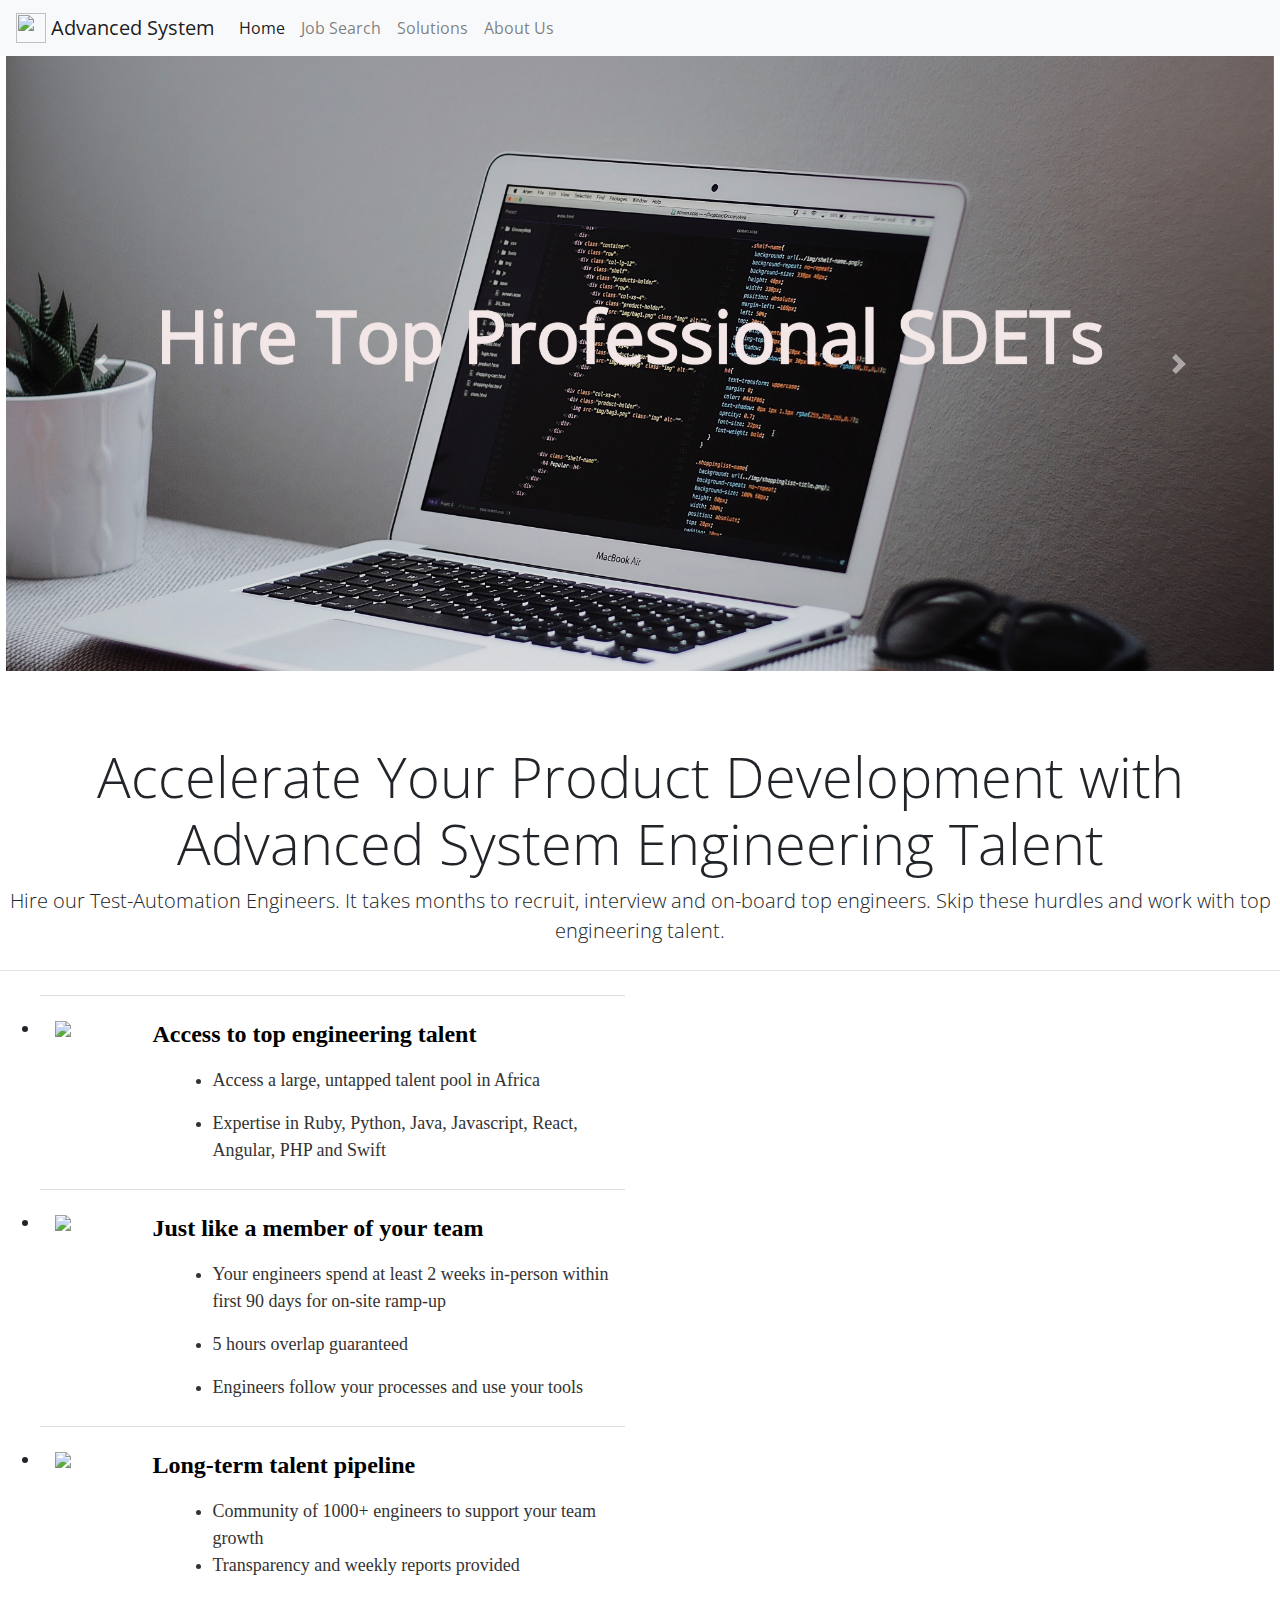
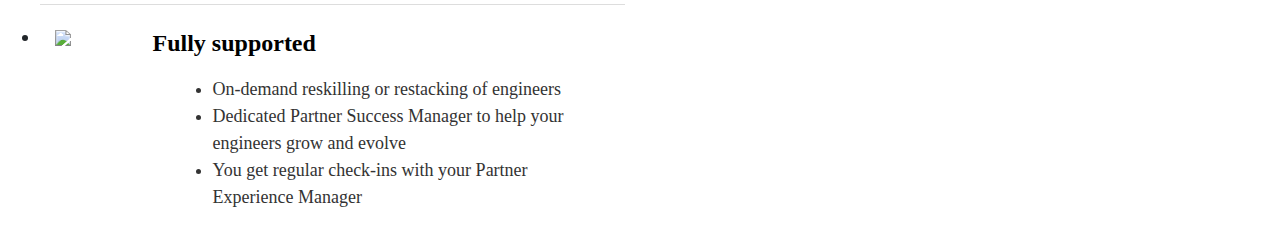
==== AdvancedSystem/index.html @ 60071e0d "Init commit" ====
<!DOCTYPE html>
<html lang="en">
    <head>
      <meta charset="utf-8">
      <meta http-equiv="X-UA-Compatible" content="IE=edge">
      <meta name="viewport" content="width=device-width, initial-scale=1.0">
      <link rel="stylesheet" href="https://maxcdn.bootstrapcdn.com/bootstrap/4.0.0/css/bootstrap.min.css" integrity="sha384-Gn5384xqQ1aoWXA+058RXPxPg6fy4IWvTNh0E263XmFcJlSAwiGgFAW/dAiS6JXm" crossorigin="anonymous">
      <script src="https://code.jquery.com/jquery-3.2.1.slim.min.js" integrity="sha384-KJ3o2DKtIkvYIK3UENzmM7KCkRr/rE9/Qpg6aAZGJwFDMVNA/GpGFF93hXpG5KkN" crossorigin="anonymous"></script>
      <script src="https://cdnjs.cloudflare.com/ajax/libs/popper.js/1.12.9/umd/popper.min.js" integrity="sha384-ApNbgh9B+Y1QKtv3Rn7W3mgPxhU9K/ScQsAP7hUibX39j7fakFPskvXusvfa0b4Q" crossorigin="anonymous"></script>
      <script src="https://maxcdn.bootstrapcdn.com/bootstrap/4.0.0/js/bootstrap.min.js" integrity="sha384-JZR6Spejh4U02d8jOt6vLEHfe/JQGiRRSQQxSfFWpi1MquVdAyjUar5+76PVCmYl" crossorigin="anonymous"></script>
      <link rel="stylesheet" href="https://fonts.googleapis.com/css?family=Open+Sans:300,400,600,700,400italic" as="style" onload="this.onload=null;this.rel='stylesheet'">
      <link rel="stylesheet" href="main.css">
    </head>
    <body>
      <header>
        <nav class="navbar navbar-expand-lg navbar-light bg-light">
          <a class="navbar-brand" href="#">
            <img src="/docs/4.0/assets/brand/bootstrap-solid.svg" width="30" height="30" class="d-inline-block align-top" alt="">
            Advanced System
          </a>
          <div class="collapse navbar-collapse" id="navbarNavAltMarkup">
            <div class="navbar-nav">
              <a class="nav-item nav-link active" href="#">Home <span class="sr-only">(current)</span></a>
              <a class="nav-item nav-link" href="#">Job Search</a>
              <a class="nav-item nav-link" href="#">Solutions</a>
              <a class="nav-item nav-link" href="#">About Us</a>
            </div>
          </div>
        </nav>
      </header>
      <div class="row" id="slides">
        <div id="carouselExampleControls" class="carousel slide" data-ride="carousel">
          <div class="carousel-inner">
            <div class="carousel-item active" id="c-item-1">
              <!-- <h1>Hire top professional Test-Automation Engineers</h1> -->
              <img class="d-block w-100"  src="img/slide_1_01.jpg" alt="First slide">
            </div>
            <div class="carousel-item" id="c-item-2">
              <!-- <h1>Let us build for you end to end automated QA infrastructure</h1> -->
              <img class="d-block w-100"  src="img/slide_2_01.jpg" alt="Second slide">
            </div>
            <div class="carousel-item" id="c-item-2">
              <!-- <h1>We come and share best practices and latest tools in the market</h1> -->
              <img class="d-block w-100"  src="img/slide_3_01.jpg" alt="Third slide">
            </div>
          </div>
          <a class="carousel-control-prev" href="#carouselExampleControls" role="button" data-slide="prev">
            <span class="carousel-control-prev-icon" aria-hidden="true"></span>
            <span class="sr-only">Previous</span>
          </a>
          <a class="carousel-control-next" href="#carouselExampleControls" role="button" data-slide="next">
            <span class="carousel-control-next-icon" aria-hidden="true"></span>
            <span class="sr-only">Next</span>
          </a>
        </div>
      </div>
      <br>
      <br>
      <br>
      <div class="row">
        <div class="col">
          <h1 class="display-4 text-center">Accelerate Your Product Development with Advanced System Engineering Talent</h1>
          <p class="lead text-center">Hire our Test-Automation Engineers. It takes months to recruit, interview and on-board top engineers. Skip these hurdles and work with top engineering talent. </p>
          <hr class="my-4">
        </div>
      </div>

      <div class="row">
        <div class="col-6">
            <ul id="what_we_do-list">
            <li class="do">
              <div class="container">
                <div class="row">
                  <div class="col-2">
                    <img src="https://hire.andela.com/hubfs/004-resume.png" class="img-fluid">
                  </div>
                  <div class="col-10">
                    <div class="do-title">
                      Access to top engineering talent
                    </div>
                    <div class="do-description">
                      <ul>
                        <li>
                        <p>Access a large, untapped talent pool in Africa</p>
                        </li>
                        <li>Expertise in Ruby, Python, Java, Javascript, React, Angular, PHP and Swift</li>
                      </ul>
                    </div>
                  </div>
                </div>
              </div>
            </li>
            <li class="do">
              <div class="container">
                <div class="row">
                  <div class="col-2">
                    <img src="https://hire.andela.com/hubfs/016-connection%20copy.png" class="img-fluid">
                  </div>
                  <div class="col-10">
                    <div class="do-title">
                      Just like a member of your team
                    </div>
                    <div class="do-description">
                      <ul>
                        <li>
                        <p>Your engineers spend at least 2 weeks in-person within first 90 days for on-site ramp-up</p>
                        </li>
                        <li>
                        <p>5 hours overlap guaranteed</p>
                        </li>
                        <li>Engineers follow your processes and use your tools</li>
                      </ul>
                    </div>
                  </div>
                </div>
              </div>
            </li>
            <li class="do">
              <div class="container">
                <div class="row">
                  <div class="col-2">
                    <img src="https://hire.andela.com/hubfs/004-resume.png" class="img-fluid">
                  </div>
                  <div class="col-10">
                    <div class="do-title">
                      Long-term talent pipeline
                    </div>
                    <div class="do-description">
                      <ul>
                          <li class="li1">Community of 1000+ engineers to support your team growth</li>
                          <li>Transparency and weekly reports provided</li>
                      </ul>
                    </div>
                  </div>
                </div>
              </div>
            </li>
            <li class="do">
              <div class="container">
                <div class="row">
                  <div class="col-2">
                    <img src="https://hire.andela.com/hubfs/support.png" class="img-fluid">
                  </div>
                  <div class="col-10">
                    <div class="do-title">
                      Fully supported
                    </div>
                    <div class="do-description">
                      <ul class="ul1">
                          <li>On-demand reskilling or restacking of engineers</li>
                          <li>Dedicated Partner Success Manager to help your engineers grow and evolve</li>
                          <li>You get regular check-ins with your Partner Experience Manager</li>
                      </ul>
                    </div>
                  </div>
                </div>
              </div>
            </li>
          </ul>
        </div>

        <div class="col-6"></div>
      </div>



    </body>
</html>
---- AdvancedSystem/main.css ----
body{
  font-family: 'Open Sans', sans-serif;

}

#slides{
  width: 99%;
  margin: auto  ;
  /*height: 500px;*/
}

#what_we_do-list .do{
  border-top: 1px solid #ddd;
  padding-top: 20px;
  padding-bottom: 25px;
}

#what_we_do-list .do .do-title {
    font-family: "DINBold";
    font-weight: bold;
    font-size: 24px;
    color: #000;
    margin-bottom: 15px;
}

#what_we_do-list .do .do-description {
    font-family: "Lato" !important;
}

#what_we_do-list .do .do-description li {
    font-family: "Lato" !important;
    font-size: 18px;
    line-height: 27px;
    list-style-type: disc;
    color: #333;
    margin-left: 20px;
}
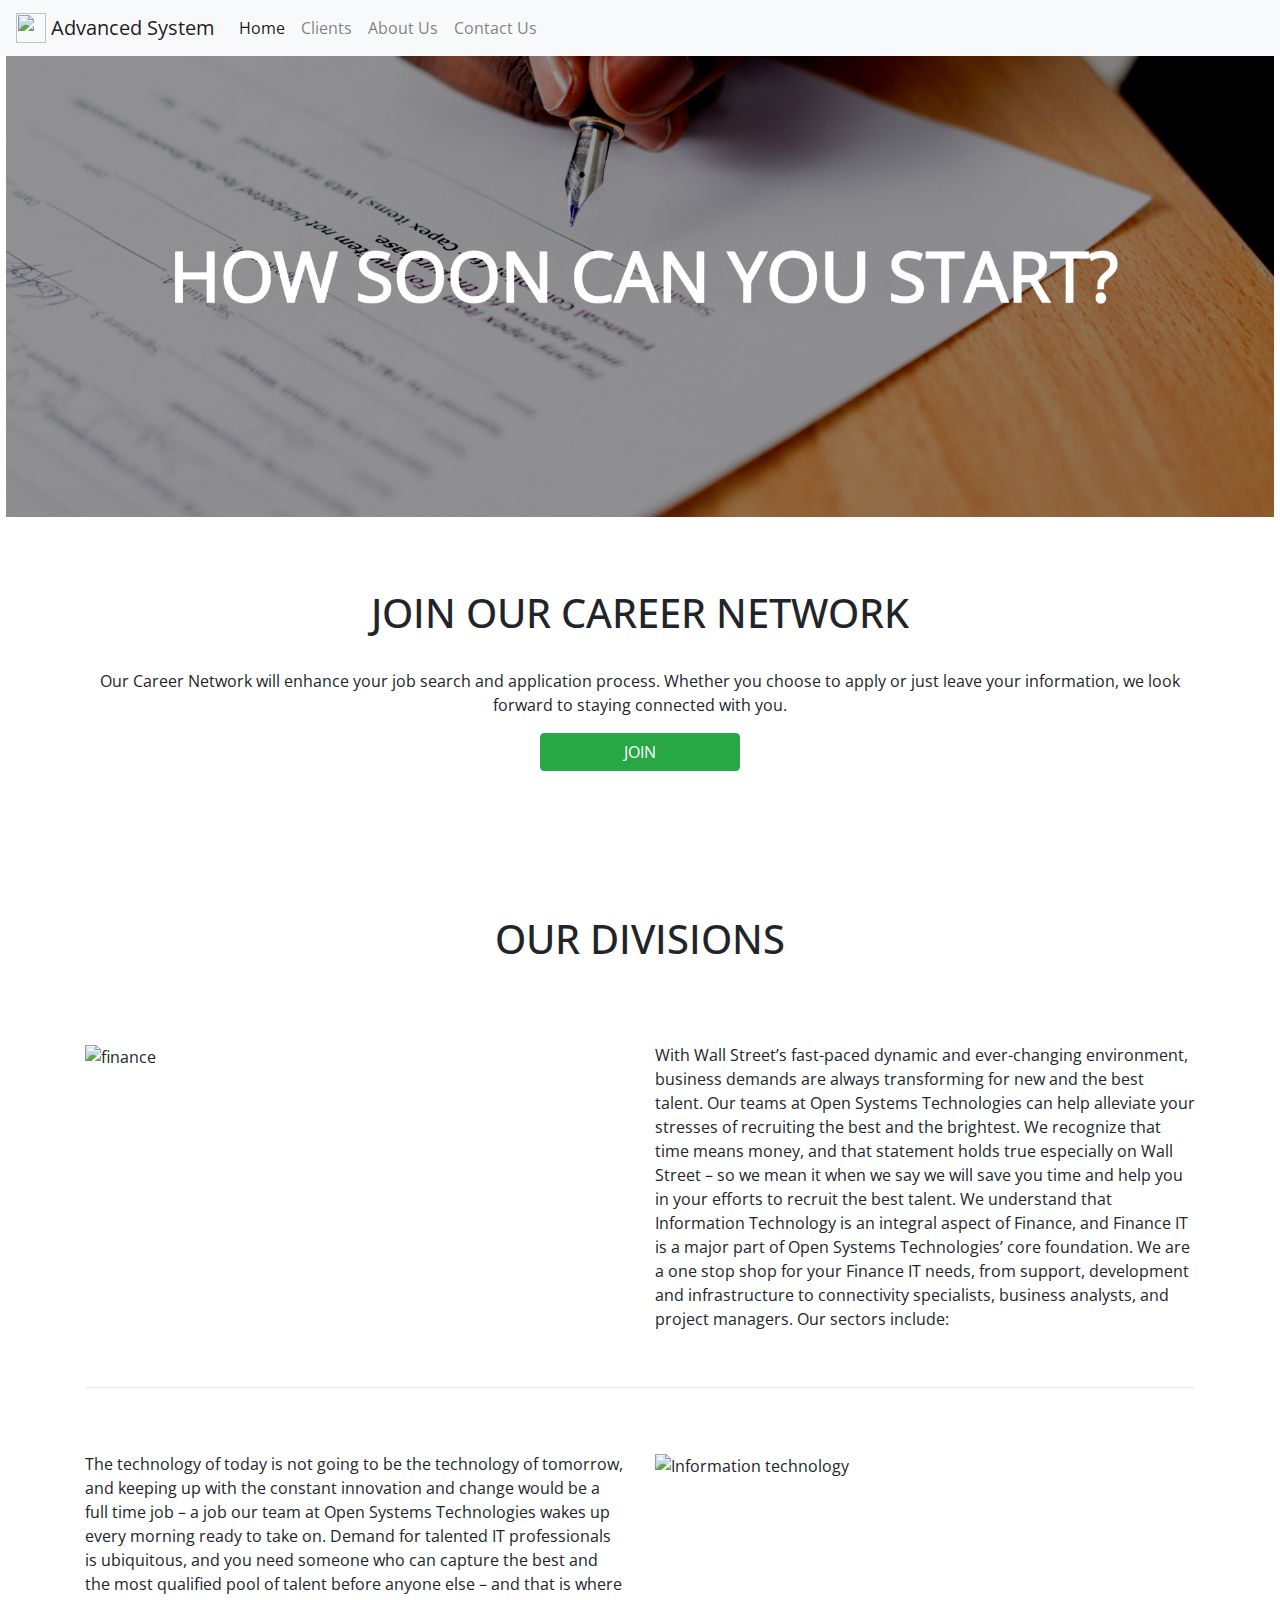
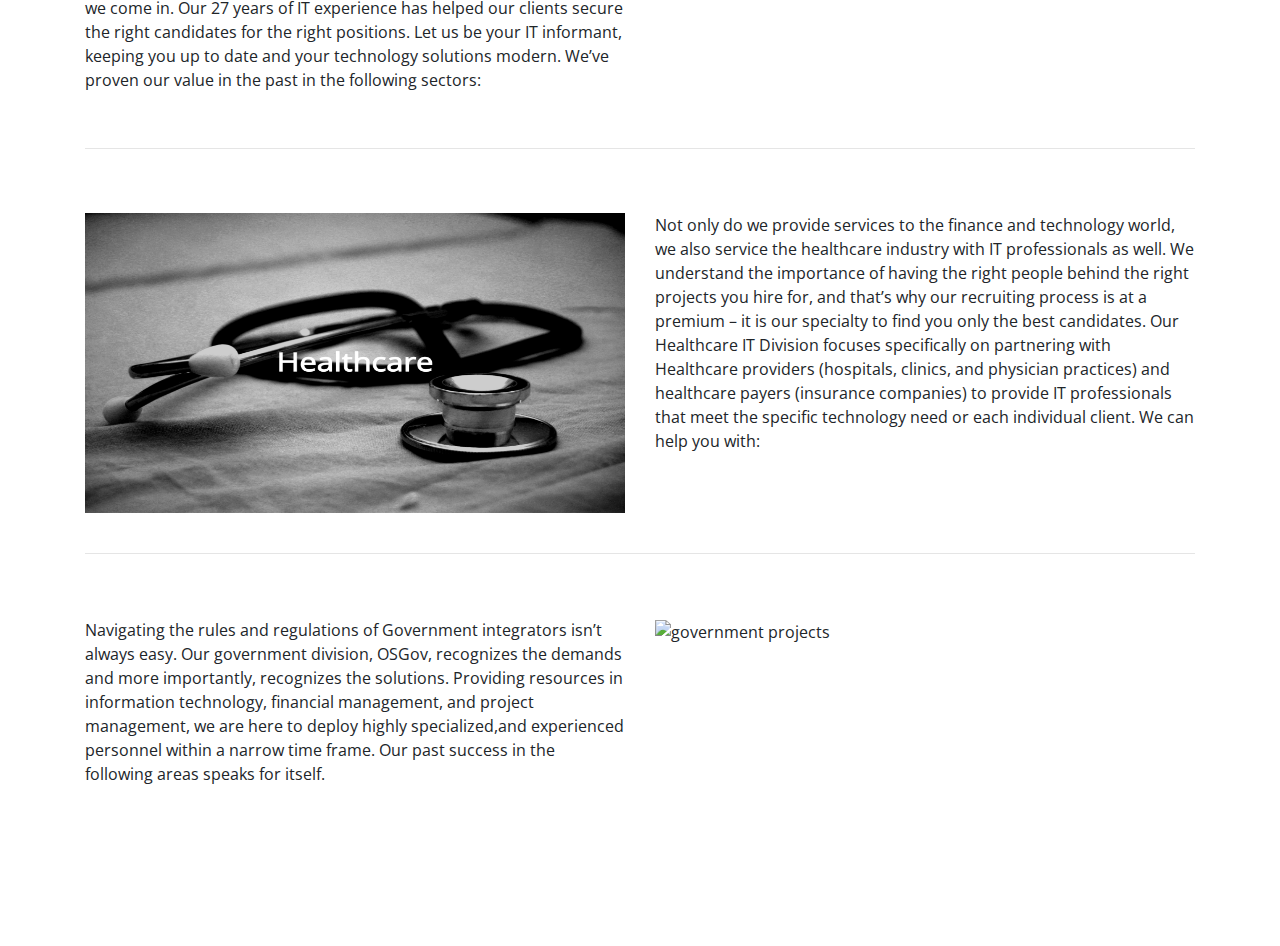
==== commit 5f1904d9: "home page" ====
--- a/AdvancedSystem/index.html
+++ b/AdvancedSystem/index.html
@@ -20,10 +20,10 @@
           </a>
           <div class="collapse navbar-collapse" id="navbarNavAltMarkup">
             <div class="navbar-nav">
-              <a class="nav-item nav-link active" href="#">Home <span class="sr-only">(current)</span></a>
-              <a class="nav-item nav-link" href="#">Job Search</a>
-              <a class="nav-item nav-link" href="#">Solutions</a>
+              <a class="nav-item nav-link active" href="index.html">Home <span class="sr-only">(current)</span></a>
+              <a class="nav-item nav-link" href="clients.html">Clients</a>
               <a class="nav-item nav-link" href="#">About Us</a>
+              <a class="nav-item nav-link" href="#">Contact Us</a>
             </div>
           </div>
         </nav>
@@ -32,137 +32,86 @@
         <div id="carouselExampleControls" class="carousel slide" data-ride="carousel">
           <div class="carousel-inner">
             <div class="carousel-item active" id="c-item-1">
-              <!-- <h1>Hire top professional Test-Automation Engineers</h1> -->
-              <img class="d-block w-100"  src="img/slide_1_01.jpg" alt="First slide">
-            </div>
-            <div class="carousel-item" id="c-item-2">
-              <!-- <h1>Let us build for you end to end automated QA infrastructure</h1> -->
-              <img class="d-block w-100"  src="img/slide_2_01.jpg" alt="Second slide">
-            </div>
-            <div class="carousel-item" id="c-item-2">
-              <!-- <h1>We come and share best practices and latest tools in the market</h1> -->
-              <img class="d-block w-100"  src="img/slide_3_01.jpg" alt="Third slide">
+              <img class="d-block w-100"  src="img/home_page.jpg" alt="how soon can you start?">
             </div>
           </div>
-          <a class="carousel-control-prev" href="#carouselExampleControls" role="button" data-slide="prev">
-            <span class="carousel-control-prev-icon" aria-hidden="true"></span>
-            <span class="sr-only">Previous</span>
-          </a>
-          <a class="carousel-control-next" href="#carouselExampleControls" role="button" data-slide="next">
-            <span class="carousel-control-next-icon" aria-hidden="true"></span>
-            <span class="sr-only">Next</span>
-          </a>
         </div>
       </div>
       <br>
       <br>
       <br>
-      <div class="row">
-        <div class="col">
-          <h1 class="display-4 text-center">Accelerate Your Product Development with Advanced System Engineering Talent</h1>
-          <p class="lead text-center">Hire our Test-Automation Engineers. It takes months to recruit, interview and on-board top engineers. Skip these hurdles and work with top engineering talent. </p>
-          <hr class="my-4">
+      <div class="container">
+        <h1 class="text-center">JOIN OUR CAREER NETWORK</h1>
+        <br>
+        <p class="text-center">Our Career Network will enhance your job search and application process. Whether you choose to apply or just leave your information, we look forward to staying connected with you.</p>
+        <div class="text-center">
+          <button name="action-btn" class="btn btn-success">&nbsp;&nbsp;JOIN&nbsp;&nbsp;</button>
+        </div>
+
+      </div>
+      <br>
+      <br>
+      <br>
+      <br>
+      <br>
+      <br>
+      <div class="container">
+        <h1 class="text-center">OUR DIVISIONS</h1>
+        <br>
+        <br>
+        <br>
+        <div class="row">
+          <div class="col-6">
+            <img name="div-img" src="img/finance.jpg" height="300" alt="finance">
+          </div>
+          <div class="col-6">
+            <p>With Wall Street’s fast-paced dynamic and ever-changing environment, business demands are always transforming for new and the best talent. Our teams at Open Systems Technologies can help alleviate your stresses of recruiting the best and the brightest. We recognize that time means money, and that statement holds true especially on Wall Street – so we mean it when we say we will save you time and help you in your efforts to recruit the best talent. We understand that Information Technology is an integral aspect of Finance, and Finance IT is a major part of Open Systems Technologies’ core foundation. We are a one stop shop for your Finance IT needs, from support, development and infrastructure to connectivity specialists, business analysts, and project managers. Our sectors include:</p>
+          </div>
+        </div>
+        <br>
+        <hr>
+        <br>
+        <br>
+        <div class="row">
+          <div class="col-6">
+            <p>The technology of today is not going to be the technology of tomorrow, and keeping up with the constant innovation and change would be a full time job – a job our team at Open Systems Technologies wakes up every morning ready to take on. Demand for talented IT professionals is ubiquitous, and you need someone who can capture the best and the most qualified pool of talent before anyone else – and that is where we come in. Our 27 years of IT experience has helped our clients secure the right candidates for the right positions. Let us be your IT informant, keeping you up to date and your technology solutions modern. We’ve proven our value in the past in the following sectors:</p>
+          </div>
+          <div class="col-6">
+            <img name="div-img" src="img/it.jpg" height="300" alt="Information technology">
+          </div>
+        </div>
+        <br>
+        <hr>
+        <br>
+        <br>
+        <div class="row">
+          <div class="col-6">
+            <img name="div-img" src="img/healthcare.jpg" height="300" alt="healthcare">
+          </div>
+          <div class="col-6">
+            <p>Not only do we provide services to the finance and technology world, we also service the healthcare industry with IT professionals as well. We understand the importance of having the right people behind the right projects you hire for, and that’s why our recruiting process is at a premium – it is our specialty to find you only the best candidates. Our Healthcare IT Division focuses specifically on partnering with Healthcare providers (hospitals, clinics, and physician practices) and healthcare payers (insurance companies) to provide IT professionals that meet the specific technology need or each individual client. We can help you with:</p>
+          </div>
+        </div>
+        <br>
+        <hr>
+        <br>
+        <br>
+        <div class="row">
+          <div class="col-6">
+            <p>Navigating the rules and regulations of Government integrators isn’t always easy. Our government division, OSGov, recognizes the demands and more importantly, recognizes the solutions. Providing resources in information technology, financial management, and project management, we are here to deploy highly specialized,and experienced personnel within a narrow time frame. Our past success in the following areas speaks for itself.</p>
+          </div>
+          <div class="col-6">
+            <img name="div-img" src="img/government.jpg" height="300" alt="government projects">
+          </div>
         </div>
       </div>
 
-      <div class="row">
-        <div class="col-6">
-            <ul id="what_we_do-list">
-            <li class="do">
-              <div class="container">
-                <div class="row">
-                  <div class="col-2">
-                    <img src="https://hire.andela.com/hubfs/004-resume.png" class="img-fluid">
-                  </div>
-                  <div class="col-10">
-                    <div class="do-title">
-                      Access to top engineering talent
-                    </div>
-                    <div class="do-description">
-                      <ul>
-                        <li>
-                        <p>Access a large, untapped talent pool in Africa</p>
-                        </li>
-                        <li>Expertise in Ruby, Python, Java, Javascript, React, Angular, PHP and Swift</li>
-                      </ul>
-                    </div>
-                  </div>
-                </div>
-              </div>
-            </li>
-            <li class="do">
-              <div class="container">
-                <div class="row">
-                  <div class="col-2">
-                    <img src="https://hire.andela.com/hubfs/016-connection%20copy.png" class="img-fluid">
-                  </div>
-                  <div class="col-10">
-                    <div class="do-title">
-                      Just like a member of your team
-                    </div>
-                    <div class="do-description">
-                      <ul>
-                        <li>
-                        <p>Your engineers spend at least 2 weeks in-person within first 90 days for on-site ramp-up</p>
-                        </li>
-                        <li>
-                        <p>5 hours overlap guaranteed</p>
-                        </li>
-                        <li>Engineers follow your processes and use your tools</li>
-                      </ul>
-                    </div>
-                  </div>
-                </div>
-              </div>
-            </li>
-            <li class="do">
-              <div class="container">
-                <div class="row">
-                  <div class="col-2">
-                    <img src="https://hire.andela.com/hubfs/004-resume.png" class="img-fluid">
-                  </div>
-                  <div class="col-10">
-                    <div class="do-title">
-                      Long-term talent pipeline
-                    </div>
-                    <div class="do-description">
-                      <ul>
-                          <li class="li1">Community of 1000+ engineers to support your team growth</li>
-                          <li>Transparency and weekly reports provided</li>
-                      </ul>
-                    </div>
-                  </div>
-                </div>
-              </div>
-            </li>
-            <li class="do">
-              <div class="container">
-                <div class="row">
-                  <div class="col-2">
-                    <img src="https://hire.andela.com/hubfs/support.png" class="img-fluid">
-                  </div>
-                  <div class="col-10">
-                    <div class="do-title">
-                      Fully supported
-                    </div>
-                    <div class="do-description">
-                      <ul class="ul1">
-                          <li>On-demand reskilling or restacking of engineers</li>
-                          <li>Dedicated Partner Success Manager to help your engineers grow and evolve</li>
-                          <li>You get regular check-ins with your Partner Experience Manager</li>
-                      </ul>
-                    </div>
-                  </div>
-                </div>
-              </div>
-            </li>
-          </ul>
-        </div>
 
-        <div class="col-6"></div>
-      </div>
-
-
-
+      <br>
+      <br>
+      <br>
+      <br>
+      <br>
+      <br>
     </body>
 </html>
--- a/AdvancedSystem/main.css
+++ b/AdvancedSystem/main.css
@@ -9,29 +9,10 @@
   /*height: 500px;*/
 }
 
-#what_we_do-list .do{
-  border-top: 1px solid #ddd;
-  padding-top: 20px;
-  padding-bottom: 25px;
+button[name='action-btn'] {
+    width: 200px;
 }
 
-#what_we_do-list .do .do-title {
-    font-family: "DINBold";
-    font-weight: bold;
-    font-size: 24px;
-    color: #000;
-    margin-bottom: 15px;
+img[name='div-img'] {
+    width: 100%;
 }
-
-#what_we_do-list .do .do-description {
-    font-family: "Lato" !important;
-}
-
-#what_we_do-list .do .do-description li {
-    font-family: "Lato" !important;
-    font-size: 18px;
-    line-height: 27px;
-    list-style-type: disc;
-    color: #333;
-    margin-left: 20px;
-}
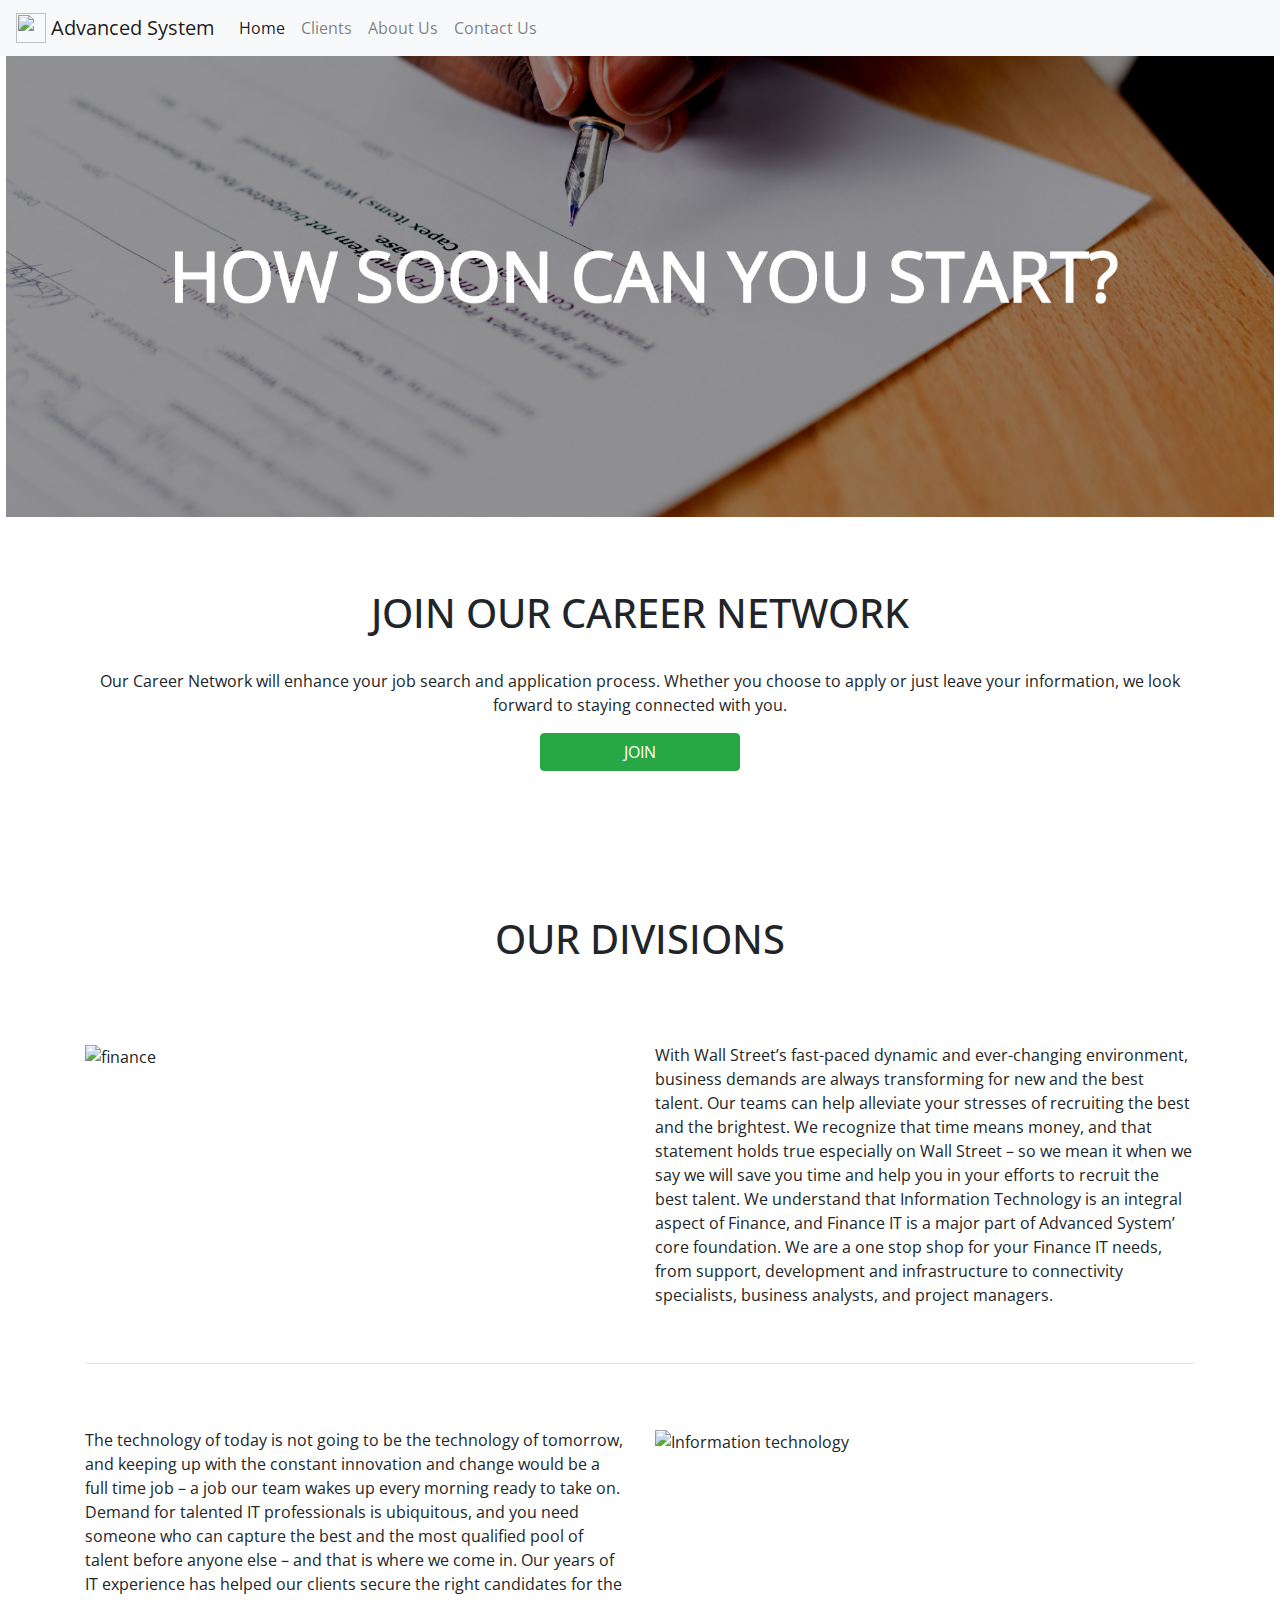
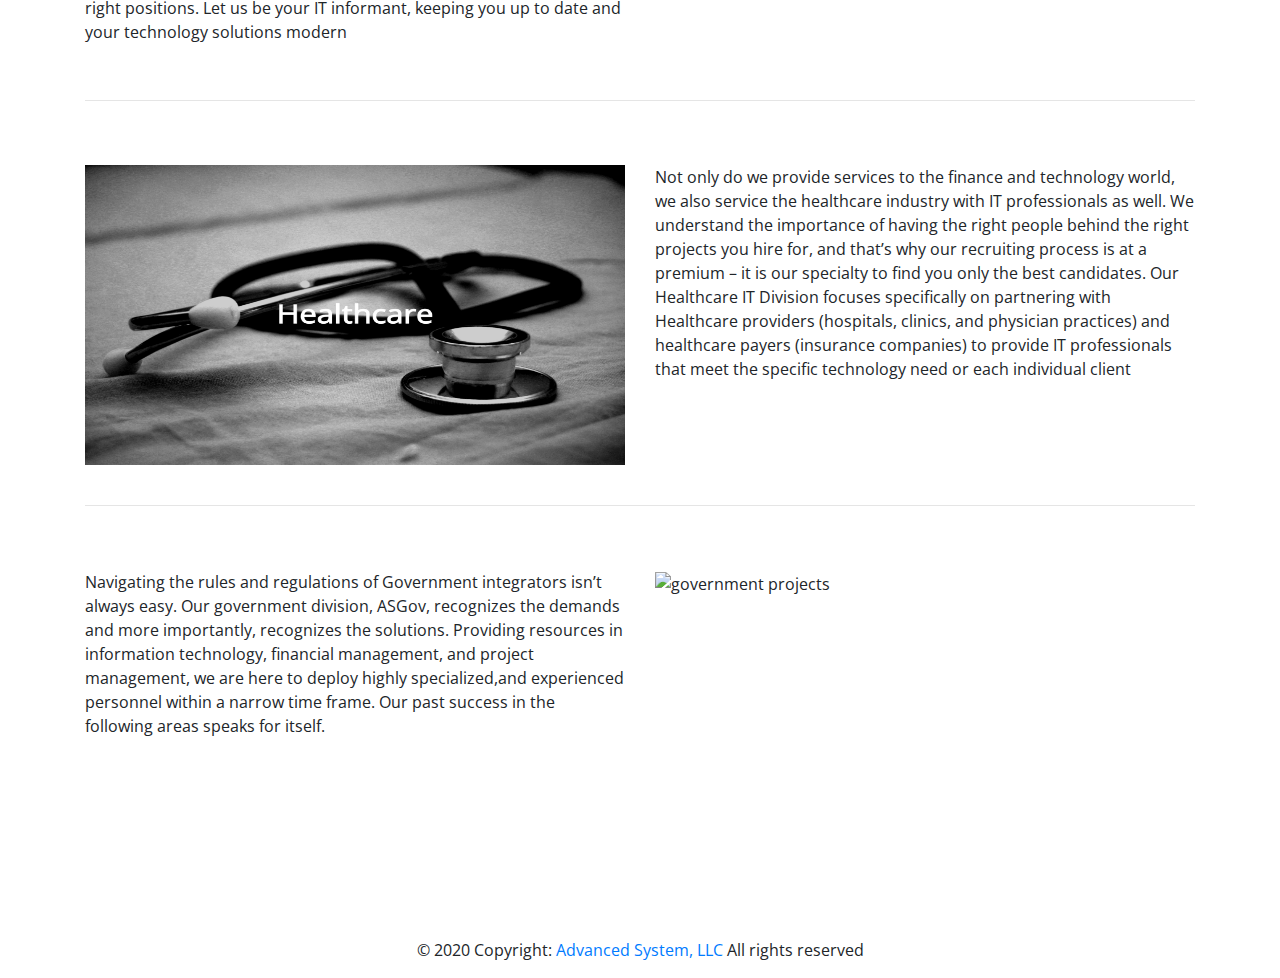
==== commit 40cf3215: "Main Content Prototype" ====
--- a/AdvancedSystem/index.html
+++ b/AdvancedSystem/index.html
@@ -1,117 +1,225 @@
 <!DOCTYPE html>
 <html lang="en">
-    <head>
-      <meta charset="utf-8">
-      <meta http-equiv="X-UA-Compatible" content="IE=edge">
-      <meta name="viewport" content="width=device-width, initial-scale=1.0">
-      <link rel="stylesheet" href="https://maxcdn.bootstrapcdn.com/bootstrap/4.0.0/css/bootstrap.min.css" integrity="sha384-Gn5384xqQ1aoWXA+058RXPxPg6fy4IWvTNh0E263XmFcJlSAwiGgFAW/dAiS6JXm" crossorigin="anonymous">
-      <script src="https://code.jquery.com/jquery-3.2.1.slim.min.js" integrity="sha384-KJ3o2DKtIkvYIK3UENzmM7KCkRr/rE9/Qpg6aAZGJwFDMVNA/GpGFF93hXpG5KkN" crossorigin="anonymous"></script>
-      <script src="https://cdnjs.cloudflare.com/ajax/libs/popper.js/1.12.9/umd/popper.min.js" integrity="sha384-ApNbgh9B+Y1QKtv3Rn7W3mgPxhU9K/ScQsAP7hUibX39j7fakFPskvXusvfa0b4Q" crossorigin="anonymous"></script>
-      <script src="https://maxcdn.bootstrapcdn.com/bootstrap/4.0.0/js/bootstrap.min.js" integrity="sha384-JZR6Spejh4U02d8jOt6vLEHfe/JQGiRRSQQxSfFWpi1MquVdAyjUar5+76PVCmYl" crossorigin="anonymous"></script>
-      <link rel="stylesheet" href="https://fonts.googleapis.com/css?family=Open+Sans:300,400,600,700,400italic" as="style" onload="this.onload=null;this.rel='stylesheet'">
-      <link rel="stylesheet" href="main.css">
-    </head>
-    <body>
-      <header>
-        <nav class="navbar navbar-expand-lg navbar-light bg-light">
-          <a class="navbar-brand" href="#">
-            <img src="/docs/4.0/assets/brand/bootstrap-solid.svg" width="30" height="30" class="d-inline-block align-top" alt="">
+<head>
+    <meta charset="utf-8">
+    <meta http-equiv="X-UA-Compatible" content="IE=edge">
+    <meta name="viewport" content="width=device-width, initial-scale=1.0">
+    <link rel="stylesheet" href="https://maxcdn.bootstrapcdn.com/bootstrap/4.0.0/css/bootstrap.min.css"
+          integrity="sha384-Gn5384xqQ1aoWXA+058RXPxPg6fy4IWvTNh0E263XmFcJlSAwiGgFAW/dAiS6JXm" crossorigin="anonymous">
+    <script src="https://code.jquery.com/jquery-3.2.1.slim.min.js"
+            integrity="sha384-KJ3o2DKtIkvYIK3UENzmM7KCkRr/rE9/Qpg6aAZGJwFDMVNA/GpGFF93hXpG5KkN"
+            crossorigin="anonymous"></script>
+    <script src="https://cdnjs.cloudflare.com/ajax/libs/popper.js/1.12.9/umd/popper.min.js"
+            integrity="sha384-ApNbgh9B+Y1QKtv3Rn7W3mgPxhU9K/ScQsAP7hUibX39j7fakFPskvXusvfa0b4Q"
+            crossorigin="anonymous"></script>
+    <script src="https://maxcdn.bootstrapcdn.com/bootstrap/4.0.0/js/bootstrap.min.js"
+            integrity="sha384-JZR6Spejh4U02d8jOt6vLEHfe/JQGiRRSQQxSfFWpi1MquVdAyjUar5+76PVCmYl"
+            crossorigin="anonymous"></script>
+    <script src="js/main.js"></script>
+    <script src="js/index.js"></script>
+    <link rel="stylesheet" href="https://fonts.googleapis.com/css?family=Open+Sans:300,400,600,700,400italic" as="style"
+          onload="this.onload=null;this.rel='stylesheet'">
+    <link rel="stylesheet" href="main.css">
+
+</head>
+<body>
+<header>
+    <nav class="navbar navbar-expand-lg navbar-light bg-light">
+        <a class="navbar-brand" href="#">
+            <img src="/docs/4.0/assets/brand/bootstrap-solid.svg" width="30" height="30"
+                 class="d-inline-block align-top" alt="">
             Advanced System
-          </a>
-          <div class="collapse navbar-collapse" id="navbarNavAltMarkup">
+        </a>
+        <div class="collapse navbar-collapse" id="navbarNavAltMarkup">
             <div class="navbar-nav">
-              <a class="nav-item nav-link active" href="index.html">Home <span class="sr-only">(current)</span></a>
-              <a class="nav-item nav-link" href="clients.html">Clients</a>
-              <a class="nav-item nav-link" href="#">About Us</a>
-              <a class="nav-item nav-link" href="#">Contact Us</a>
-            </div>
-          </div>
-        </nav>
-      </header>
-      <div class="row" id="slides">
-        <div id="carouselExampleControls" class="carousel slide" data-ride="carousel">
-          <div class="carousel-inner">
+                <a class="nav-item nav-link active" href="index.html">Home <span class="sr-only">(current)</span></a>
+                <a class="nav-item nav-link" href="clients.html">Clients</a>
+                <a class="nav-item nav-link" href="aboutus.html">About Us</a>
+                <a class="nav-item nav-link" href="contactus.html">Contact Us</a>
+            </div>
+        </div>
+    </nav>
+</header>
+<div class="row" id="slides">
+    <div id="carouselExampleControls" class="carousel slide" data-ride="carousel">
+        <div class="carousel-inner">
             <div class="carousel-item active" id="c-item-1">
-              <img class="d-block w-100"  src="img/home_page.jpg" alt="how soon can you start?">
-            </div>
-          </div>
-        </div>
-      </div>
-      <br>
-      <br>
-      <br>
-      <div class="container">
-        <h1 class="text-center">JOIN OUR CAREER NETWORK</h1>
-        <br>
-        <p class="text-center">Our Career Network will enhance your job search and application process. Whether you choose to apply or just leave your information, we look forward to staying connected with you.</p>
-        <div class="text-center">
-          <button name="action-btn" class="btn btn-success">&nbsp;&nbsp;JOIN&nbsp;&nbsp;</button>
-        </div>
-
-      </div>
-      <br>
-      <br>
-      <br>
-      <br>
-      <br>
-      <br>
-      <div class="container">
-        <h1 class="text-center">OUR DIVISIONS</h1>
-        <br>
-        <br>
-        <br>
-        <div class="row">
-          <div class="col-6">
+                <img class="d-block w-100" src="img/home_page.jpg" alt="how soon can you start?">
+            </div>
+        </div>
+    </div>
+</div>
+<br>
+<br>
+<br>
+<div class="container" id="join-network">
+    <h1 class="text-center">JOIN OUR CAREER NETWORK</h1>
+    <br>
+    <p class="text-center">Our Career Network will enhance your job search and application process. Whether you choose
+        to apply or just leave your information, we look forward to staying connected with you.</p>
+    <div class="text-center">
+        <button name="action-btn" class="btn btn-success" type="button" data-toggle="modal" data-target="#exampleModal">
+            &nbsp;&nbsp;JOIN&nbsp;&nbsp;
+        </button>
+    </div>
+
+</div>
+<br>
+<br>
+<br>
+<br>
+<br>
+<br>
+<div class="container">
+    <h1 class="text-center">OUR DIVISIONS</h1>
+    <br>
+    <br>
+    <br>
+    <div class="row">
+        <div class="col-6">
             <img name="div-img" src="img/finance.jpg" height="300" alt="finance">
-          </div>
-          <div class="col-6">
-            <p>With Wall Street’s fast-paced dynamic and ever-changing environment, business demands are always transforming for new and the best talent. Our teams at Open Systems Technologies can help alleviate your stresses of recruiting the best and the brightest. We recognize that time means money, and that statement holds true especially on Wall Street – so we mean it when we say we will save you time and help you in your efforts to recruit the best talent. We understand that Information Technology is an integral aspect of Finance, and Finance IT is a major part of Open Systems Technologies’ core foundation. We are a one stop shop for your Finance IT needs, from support, development and infrastructure to connectivity specialists, business analysts, and project managers. Our sectors include:</p>
-          </div>
-        </div>
-        <br>
-        <hr>
-        <br>
-        <br>
-        <div class="row">
-          <div class="col-6">
-            <p>The technology of today is not going to be the technology of tomorrow, and keeping up with the constant innovation and change would be a full time job – a job our team at Open Systems Technologies wakes up every morning ready to take on. Demand for talented IT professionals is ubiquitous, and you need someone who can capture the best and the most qualified pool of talent before anyone else – and that is where we come in. Our 27 years of IT experience has helped our clients secure the right candidates for the right positions. Let us be your IT informant, keeping you up to date and your technology solutions modern. We’ve proven our value in the past in the following sectors:</p>
-          </div>
-          <div class="col-6">
+        </div>
+        <div class="col-6">
+            <p>With Wall Street’s fast-paced dynamic and ever-changing environment, business demands are always
+                transforming for new and the best talent. Our teams can help alleviate your stresses of recruiting the
+                best and the brightest. We recognize that time means money, and that statement holds true especially on
+                Wall Street – so we mean it when we say we will save you time and help you in your efforts to recruit
+                the best talent. We understand that Information Technology is an integral aspect of Finance, and Finance
+                IT is a major part of Advanced System’ core foundation. We are a one stop shop for your Finance IT
+                needs, from support, development and infrastructure to connectivity specialists, business analysts, and
+                project managers.</p>
+        </div>
+    </div>
+    <br>
+    <hr>
+    <br>
+    <br>
+    <div class="row">
+        <div class="col-6">
+            <p>The technology of today is not going to be the technology of tomorrow, and keeping up with the constant
+                innovation and change would be a full time job – a job our team wakes up every morning ready to take on.
+                Demand for talented IT professionals is ubiquitous, and you need someone who can capture the best and
+                the most qualified pool of talent before anyone else – and that is where we come in. Our years of IT
+                experience has helped our clients secure the right candidates for the right positions. Let us be your IT
+                informant, keeping you up to date and your technology solutions modern</p>
+        </div>
+        <div class="col-6">
             <img name="div-img" src="img/it.jpg" height="300" alt="Information technology">
-          </div>
-        </div>
-        <br>
-        <hr>
-        <br>
-        <br>
-        <div class="row">
-          <div class="col-6">
+        </div>
+    </div>
+    <br>
+    <hr>
+    <br>
+    <br>
+    <div class="row">
+        <div class="col-6">
             <img name="div-img" src="img/healthcare.jpg" height="300" alt="healthcare">
-          </div>
-          <div class="col-6">
-            <p>Not only do we provide services to the finance and technology world, we also service the healthcare industry with IT professionals as well. We understand the importance of having the right people behind the right projects you hire for, and that’s why our recruiting process is at a premium – it is our specialty to find you only the best candidates. Our Healthcare IT Division focuses specifically on partnering with Healthcare providers (hospitals, clinics, and physician practices) and healthcare payers (insurance companies) to provide IT professionals that meet the specific technology need or each individual client. We can help you with:</p>
-          </div>
-        </div>
-        <br>
-        <hr>
-        <br>
-        <br>
-        <div class="row">
-          <div class="col-6">
-            <p>Navigating the rules and regulations of Government integrators isn’t always easy. Our government division, OSGov, recognizes the demands and more importantly, recognizes the solutions. Providing resources in information technology, financial management, and project management, we are here to deploy highly specialized,and experienced personnel within a narrow time frame. Our past success in the following areas speaks for itself.</p>
-          </div>
-          <div class="col-6">
+        </div>
+        <div class="col-6">
+            <p>Not only do we provide services to the finance and technology world, we also service the healthcare
+                industry with IT professionals as well. We understand the importance of having the right people behind
+                the right projects you hire for, and that’s why our recruiting process is at a premium – it is our
+                specialty to find you only the best candidates. Our Healthcare IT Division focuses specifically on
+                partnering with Healthcare providers (hospitals, clinics, and physician practices) and healthcare payers
+                (insurance companies) to provide IT professionals that meet the specific technology need or each
+                individual client</p>
+        </div>
+    </div>
+    <br>
+    <hr>
+    <br>
+    <br>
+    <div class="row">
+        <div class="col-6">
+            <p>Navigating the rules and regulations of Government integrators isn’t always easy. Our government
+                division, ASGov, recognizes the demands and more importantly, recognizes the solutions. Providing
+                resources in information technology, financial management, and project management, we are here to deploy
+                highly specialized,and experienced personnel within a narrow time frame. Our past success in the
+                following areas speaks for itself.</p>
+        </div>
+        <div class="col-6">
             <img name="div-img" src="img/government.jpg" height="300" alt="government projects">
-          </div>
-        </div>
-      </div>
-
-
-      <br>
-      <br>
-      <br>
-      <br>
-      <br>
-      <br>
-    </body>
+        </div>
+    </div>
+</div>
+<br>
+<br>
+<br>
+<br>
+<br>
+<br>
+
+<div class="modal fade" id="exampleModal" tabindex="-1" role="dialog" aria-labelledby="exampleModalLabel"
+     aria-hidden="true">
+    <div class="modal-dialog modal-lg" role="document">
+        <div class="modal-content">
+            <div class="modal-header">
+                <h5 class="modal-title" id="exampleModalLabel">Join Our Career Network</h5>
+                <button type="button" class="close" data-dismiss="modal" aria-label="Close">
+                    <span aria-hidden="true">&times;</span>
+                </button>
+            </div>
+            <div class="modal-body">
+                <form action="#" method="post">
+                    <div class="row">
+                        <div class="form-group col-6">
+                            <input class="form-control" name="firstname" placeholder="First Name*" type="text">
+                        </div>
+                        <div class="form-group col-6">
+                            <input class="form-control" name="lastname" placeholder="Last Name*" type="text">
+                        </div>
+                    </div>
+                    <div class="row">
+                        <div class="form-group col-6">
+                            <input class="form-control" name="email" placeholder="Email*" type="email">
+                        </div>
+                        <div class="form-group col-6">
+                            <input class="form-control" name="phone" placeholder="Phone*" type="tel">
+                        </div>
+                    </div>
+                    <div class="row">
+                        <div class="col-6">
+                            <div class="input-group mb-3">
+                                <div class="custom-file">
+                                    <input type="file" class="custom-file-input" id="inputGroupFile02">
+                                    <label class="custom-file-label" for="inputGroupFile02">Upload Resume</label>
+                                </div>
+                            </div>
+                        </div>
+                        <div class="form-group col-6">
+                            <select class="form-control" name="jobType">
+                                <option value="">Job Type*</option>
+                                <option value="contract">Contract</option>
+                                <option value="contractToHire">Contract to hire</option>
+                                <option value="fulltime">Fulltime</option>
+                                <option value="all">All</option>
+                            </select>
+                        </div>
+                    </div>
+                    <div class="row">
+                        <div class="col">
+                            <textarea class="form-control" placeholder="Additional Comments or Preferences"></textarea>
+                        </div>
+                    </div>
+                </form>
+            </div>
+            <div class="modal-footer">
+                <button type="button" class="btn btn-secondary" data-dismiss="modal" id="close">Close</button>
+                <button type="button" class="btn btn-success" onclick="joinCareerNetwork()">
+                    &nbsp;&nbsp;JOIN&nbsp;&nbsp;
+                </button>
+            </div>
+        </div>
+    </div>
+</div>
+
+<footer class="page-footer font-small blue pt-4">
+    <div class="footer-copyright text-center py-3">
+        © 2020 Copyright:
+        <a href="#">Advanced System, LLC</a>
+        All rights reserved
+    </div>
+</footer>
+
+</body>
 </html>
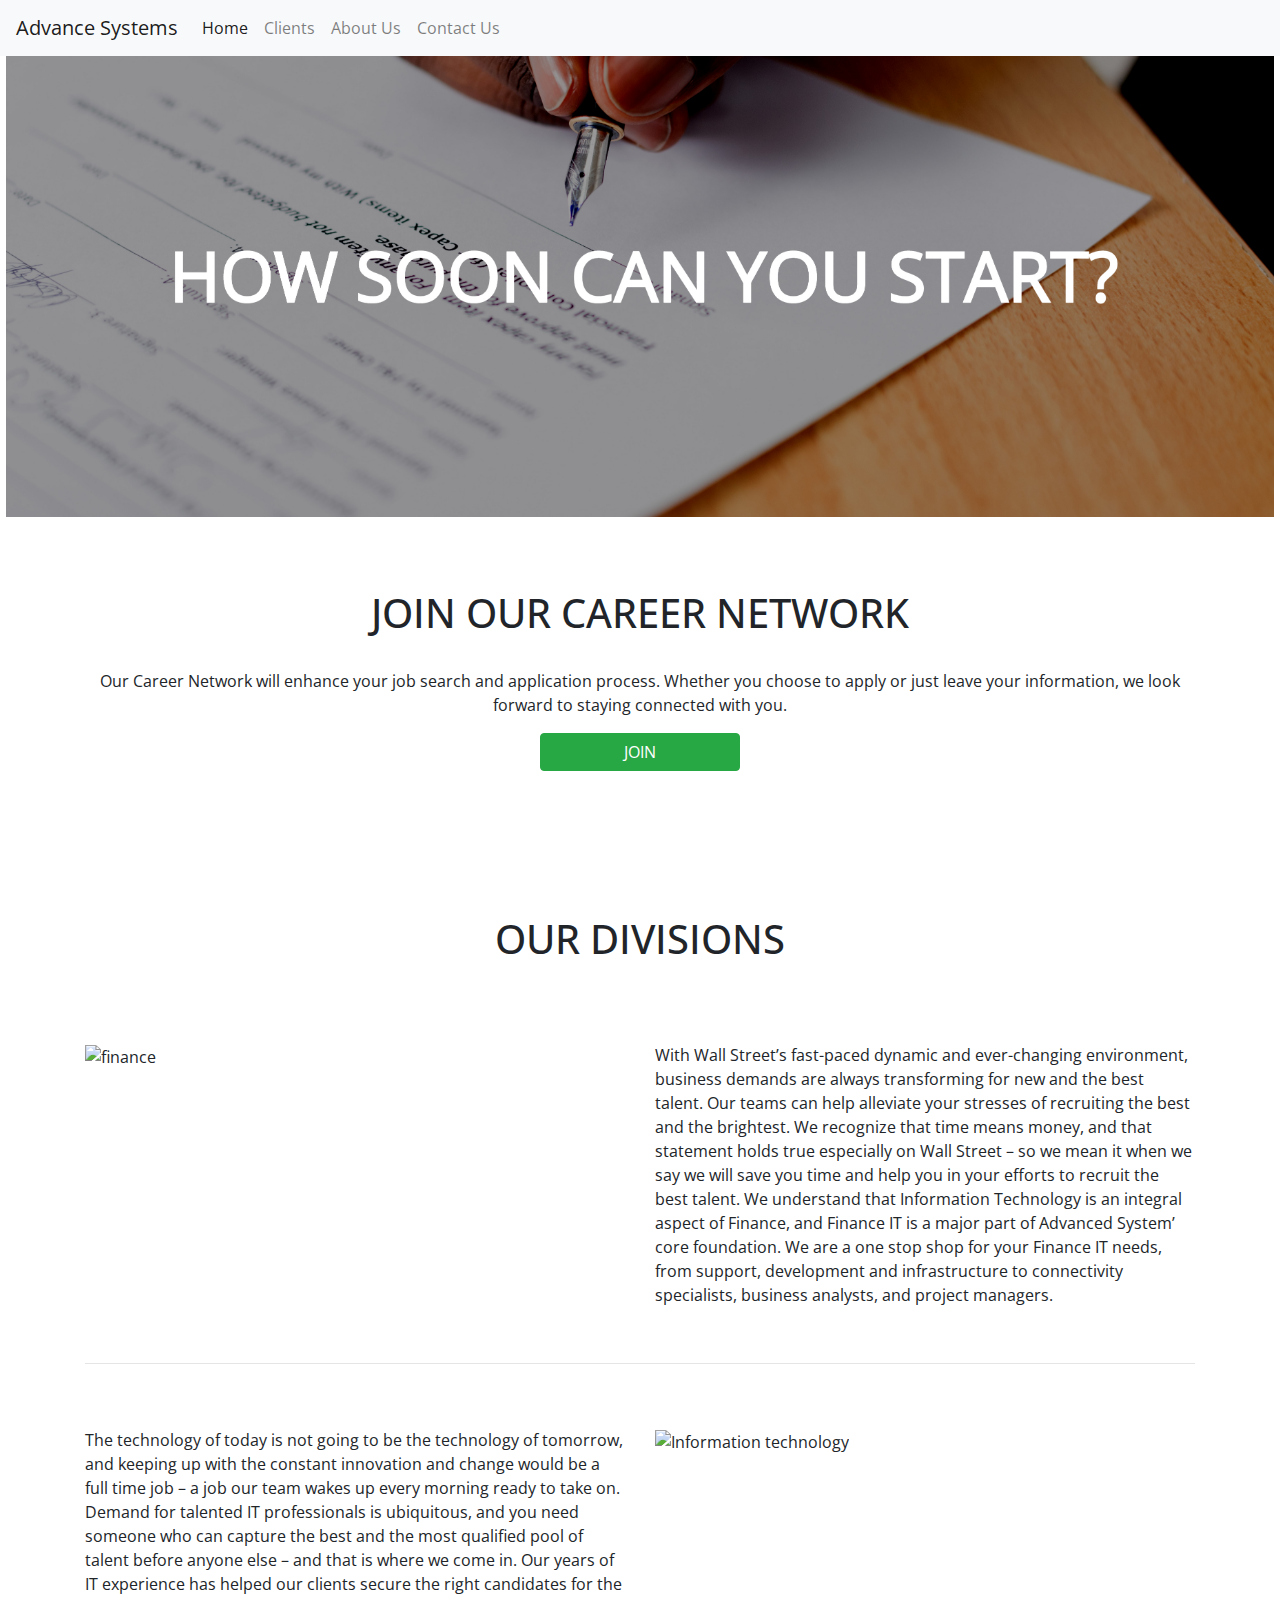
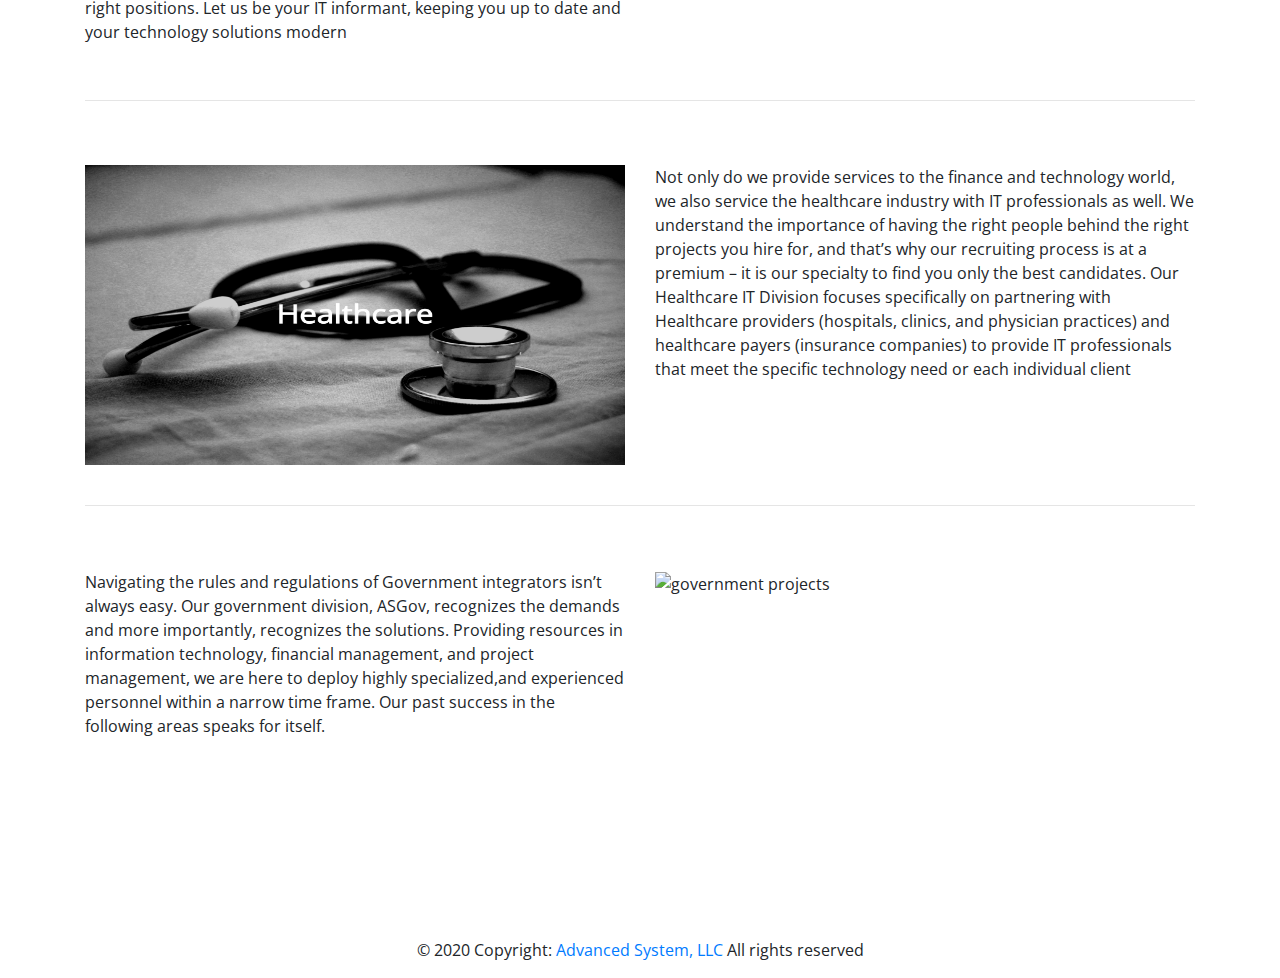
==== commit 9bb2d753: "Logo changes" ====
--- a/AdvancedSystem/index.html
+++ b/AdvancedSystem/index.html
@@ -20,15 +20,15 @@
     <link rel="stylesheet" href="https://fonts.googleapis.com/css?family=Open+Sans:300,400,600,700,400italic" as="style"
           onload="this.onload=null;this.rel='stylesheet'">
     <link rel="stylesheet" href="main.css">
-
+    <link rel="icon"
+          type="image/png"
+          href="img/Logo.png">
 </head>
 <body>
 <header>
     <nav class="navbar navbar-expand-lg navbar-light bg-light">
-        <a class="navbar-brand" href="#">
-            <img src="/docs/4.0/assets/brand/bootstrap-solid.svg" width="30" height="30"
-                 class="d-inline-block align-top" alt="">
-            Advanced System
+        <a class="navbar-brand" href="index.html">
+            Advance Systems
         </a>
         <div class="collapse navbar-collapse" id="navbarNavAltMarkup">
             <div class="navbar-nav">
